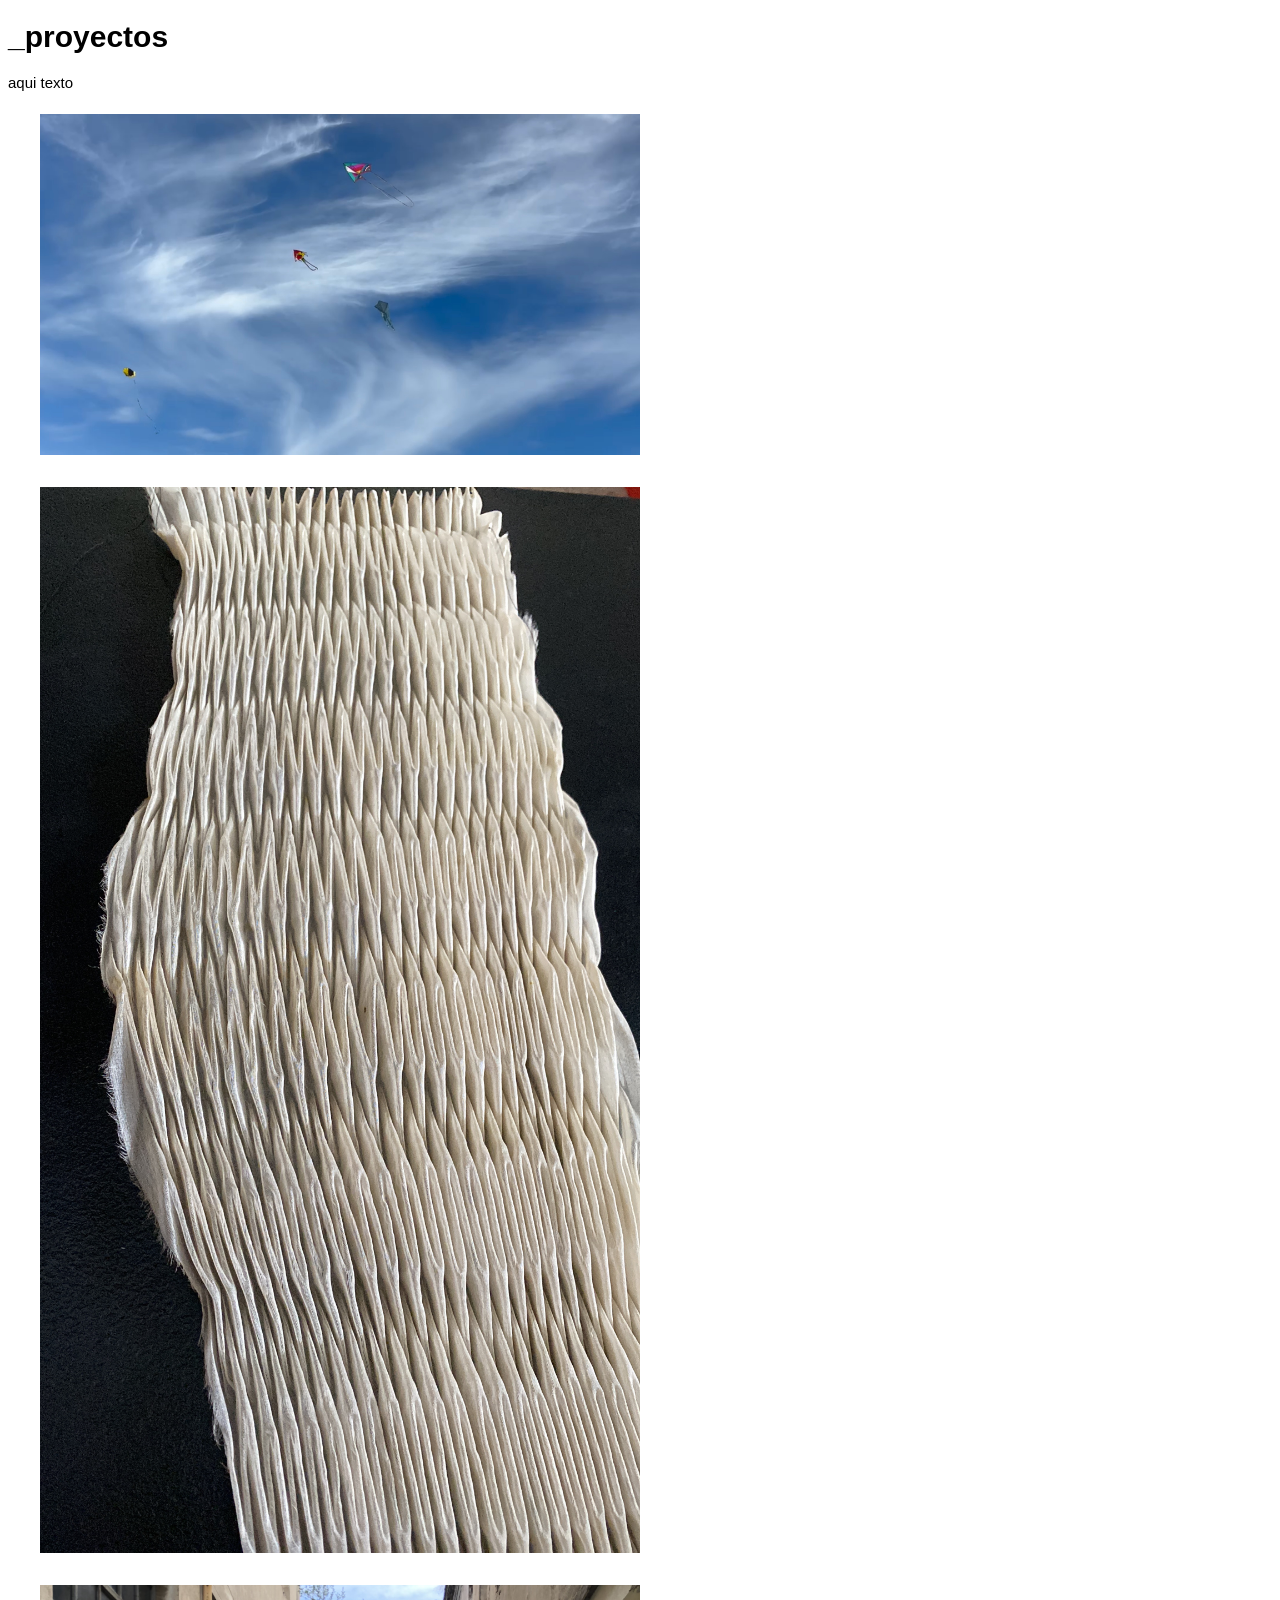
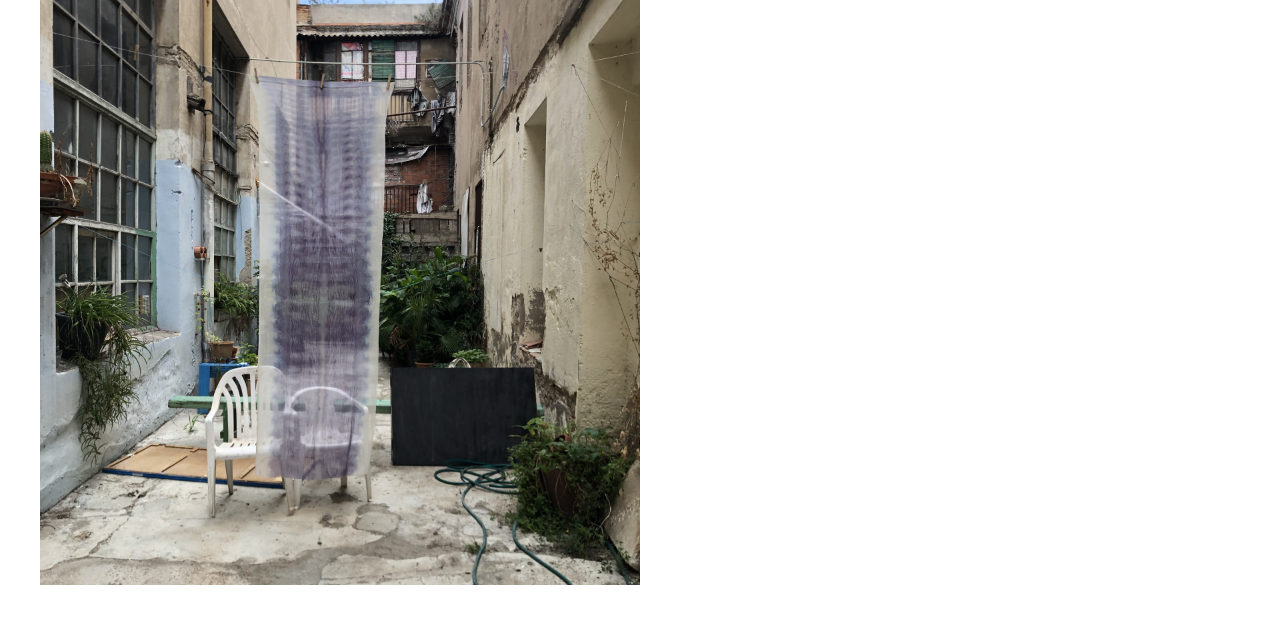
==== index.html @ f6813cc9 "metaindex" ====
<!DOCTYPE html>
<html lang="es">

<head>
    <meta charset="UTF-8">
    <meta name="viewport" content="width=device-width, initial-scale=1.0">
    <title>florenciatn</title>
    <link rel="stylesheet" href="estiloIndex.css">
</head>

<body>
    <h1>_proyectos</h1>
    <p>aqui texto</p>

    <article>
        <a href="cometas.html">
        <img src="img/IMG_7380.jpg" alt="volantines" width="600">
     </a>
    </article>

    <article>
        <a href="pliegues.html">
        <img src="img/IMG_5913.jpg" alt="pliegue" width="600">
        </a>
    </article>

    <article>
        <a href="espectros.html">
            <img src="img/espectro.jpg" alt="fantasma" width="600">
        </a>
    </article>

    <article>
  
        
    </article>
 

</body>

</html>
---- estiloIndex.css ----
body {
    background-color: rgba(255, 255, 255, 0.899);
    font-size: 15px;
    font-family: Arial, Helvetica, sans-serif;
}
    
img {
        max-width: 100%;   
        height: auto;      
        display: block;   
        padding: 8px 16px 24px 32px;  
      }

a {
    text-decoration: none;
    color:black
}

h2 a:hover {
    color:#fce7f6
}

p a:hover {
    color: #f33501;
    background-color: #fce7f6;
}
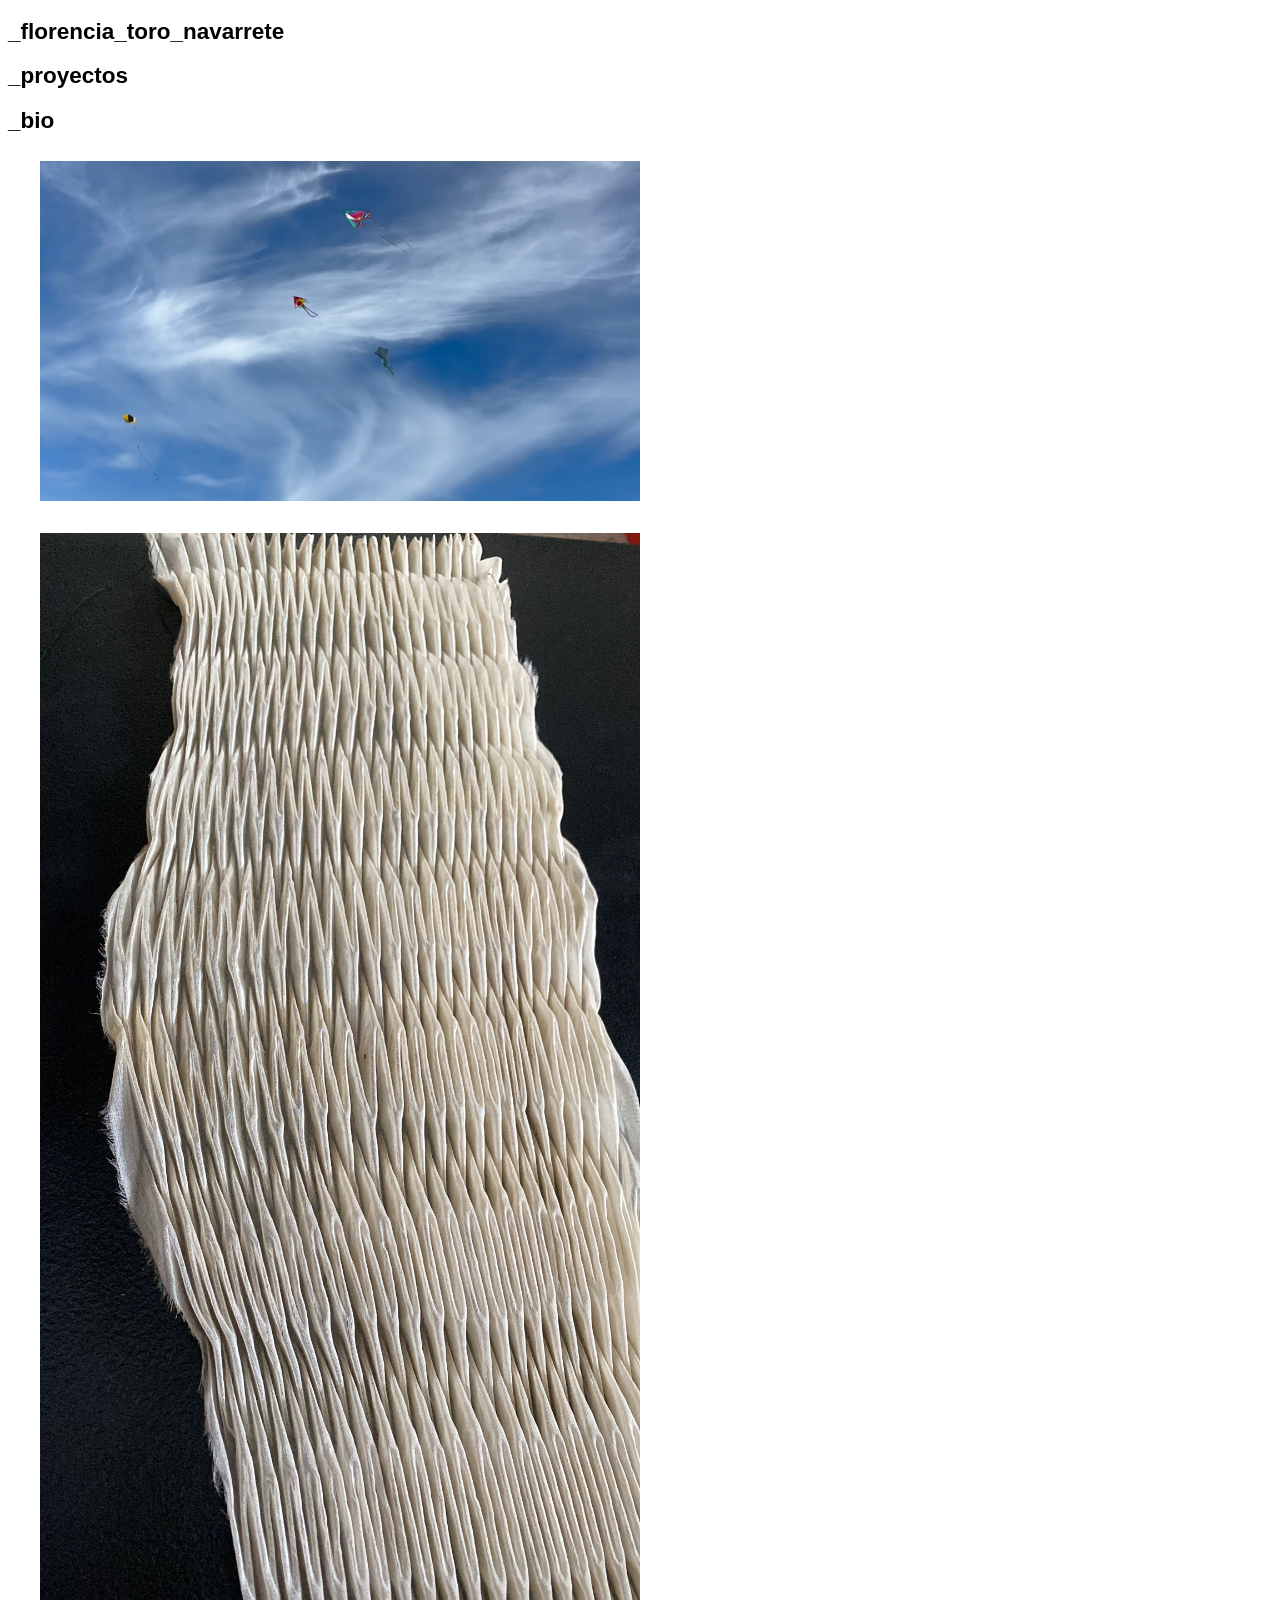
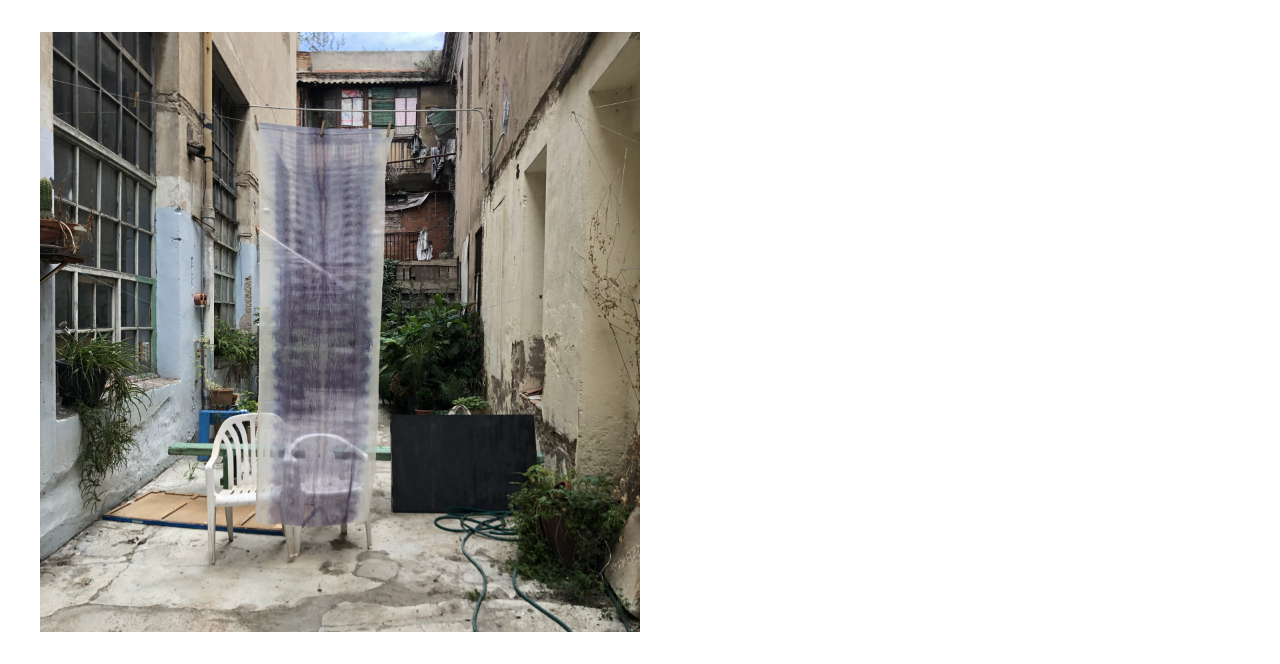
==== commit e011e724: "maaasssss" ====
--- a/index.html
+++ b/index.html
@@ -9,8 +9,12 @@
 </head>
 
 <body>
-    <h1>_proyectos</h1>
-    <p>aqui texto</p>
+    <article>
+        <h1><a href="metaindex.html">_florencia_toro_navarrete</a></h1>
+        <h1>_proyectos</h1>
+        <h1><a href="bio.html">_bio</a></h1>
+
+    </article>
 
     <article>
         <a href="cometas.html">
--- a/estiloIndex.css
+++ b/estiloIndex.css
@@ -16,12 +16,11 @@
     color:black
 }
 
-h2 a:hover {
-    color:#fce7f6
+h1 a:hover {
+    color:#fcd0ef
 }
 
 p a:hover {
-    color: #f33501;
-    background-color: #fce7f6;
+    background-color: #fcd0ef;
 }
 
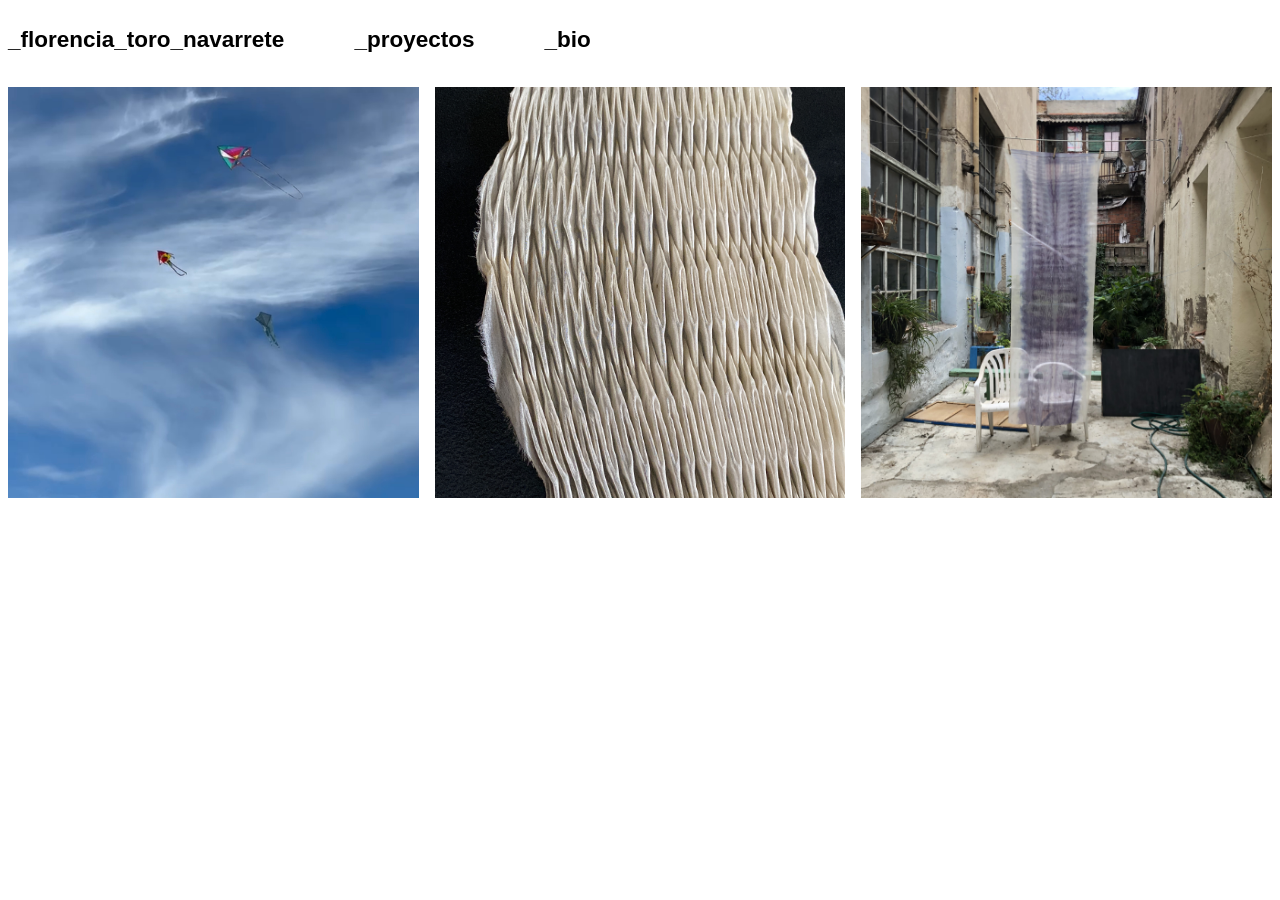
==== commit fd009024: "otroscambios" ====
--- a/index.html
+++ b/index.html
@@ -10,9 +10,9 @@
 
 <body>
     <article>
-        <h1><a href="metaindex.html">_florencia_toro_navarrete</a></h1>
-        <h1>_proyectos</h1>
-        <h1><a href="bio.html">_bio</a></h1>
+        <h2><a href="metaindex.html">_florencia_toro_navarrete</a></h2>
+        <h2>_proyectos</h2>
+        <h2><a href="bio.html">_bio</a></h2>
 
     </article>
 
@@ -34,11 +34,6 @@
         </a>
     </article>
 
-    <article>
-  
-        
-    </article>
- 
 
 </body>
 
--- a/estiloIndex.css
+++ b/estiloIndex.css
@@ -2,25 +2,42 @@
     background-color: rgba(255, 255, 255, 0.899);
     font-size: 15px;
     font-family: Arial, Helvetica, sans-serif;
+    display: grid;
+grid-template-columns: repeat(3, 1fr);
+gap: 16px;
 }
     
 img {
-        max-width: 100%;   
-        height: auto;      
-        display: block;   
-        padding: 8px 16px 24px 32px;  
-      }
+    width: 100%;
+    aspect-ratio: 1 / 1;
+    object-fit: cover;
+    display: block;
+}
 
 a {
     text-decoration: none;
     color:black
 }
 
-h1 a:hover {
-    color:#fcd0ef
+h2 {
+    margin-right: 30px;
+}
+
+h2 a:hover {
+    color:darkgrey
 }
 
 p a:hover {
-    background-color: #fcd0ef;
+    background-color:darkgrey
 }
 
+article:first-of-type {
+    display: flex;
+    gap: 40px;
+    grid-column: 1 / -1;
+}
+
+p {
+    grid-column: 1 / -1;
+}
+
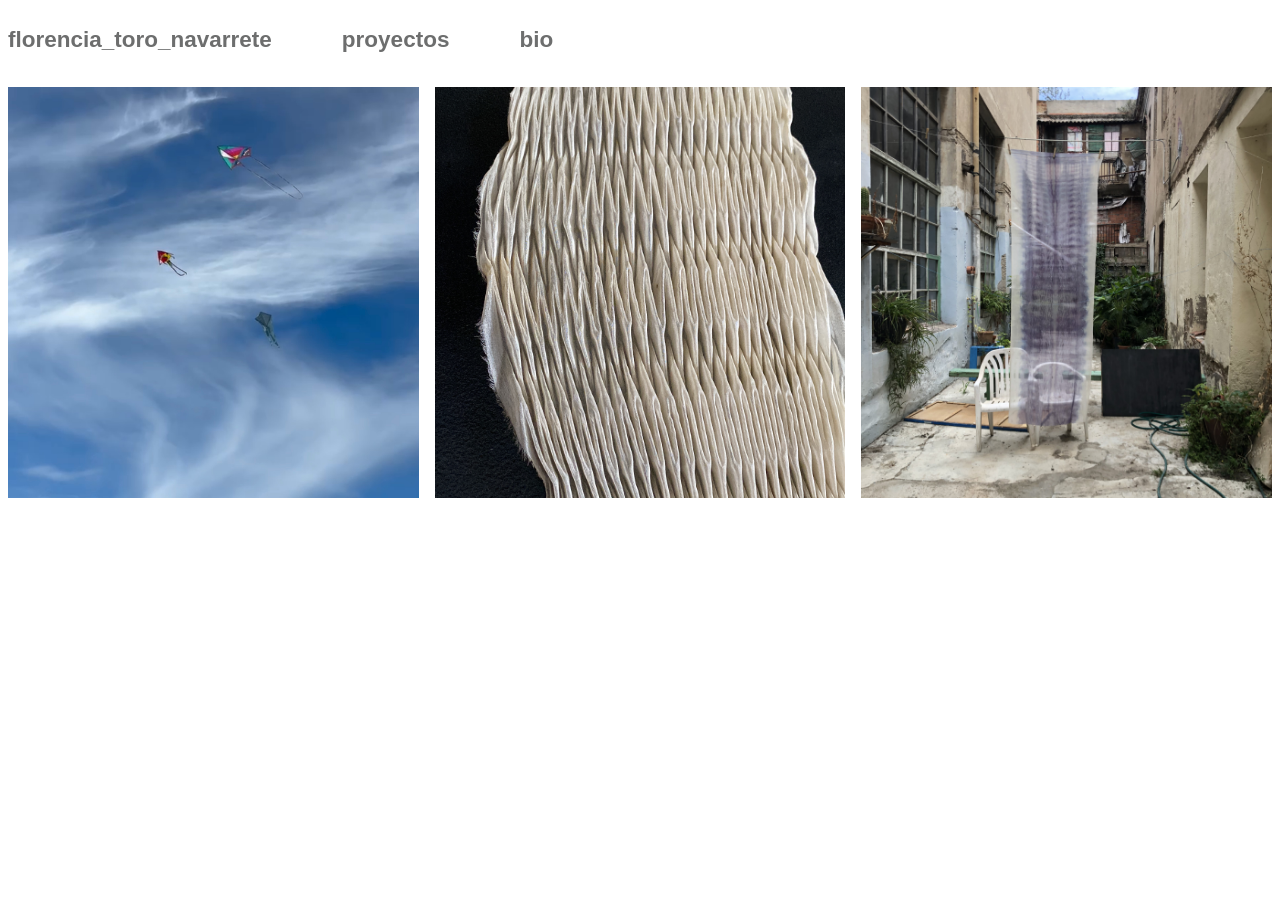
==== commit a1607a6c: "formatos" ====
--- a/index.html
+++ b/index.html
@@ -10,9 +10,9 @@
 
 <body>
     <article>
-        <h2><a href="metaindex.html">_florencia_toro_navarrete</a></h2>
-        <h2>_proyectos</h2>
-        <h2><a href="bio.html">_bio</a></h2>
+        <h2><a href="metaindex.html">florencia_toro_navarrete</a></h2>
+        <h2>proyectos</h2>
+        <h2><a href="bio.html">bio</a></h2>
 
     </article>
 
--- a/estiloIndex.css
+++ b/estiloIndex.css
@@ -16,12 +16,14 @@
 
 a {
     text-decoration: none;
-    color:black
+    color:rgb(109, 110, 110)
 }
 
 h2 {
     margin-right: 30px;
-}
+    color:rgb(109, 110, 110)
+    }
+
 
 h2 a:hover {
     color:darkgrey
@@ -39,5 +41,21 @@
 
 p {
     grid-column: 1 / -1;
-}
+ text-align: justify;
+    }
 
+    @media (max-width: 700px) {
+        body {
+            grid-template-columns: 1fr;
+        }
+    
+        article:first-of-type {
+            flex-wrap: wrap;
+            gap: 0 16px;
+        }
+    
+        h2 {
+            font-size: 16px;
+            margin-right: 0;
+        }
+    }
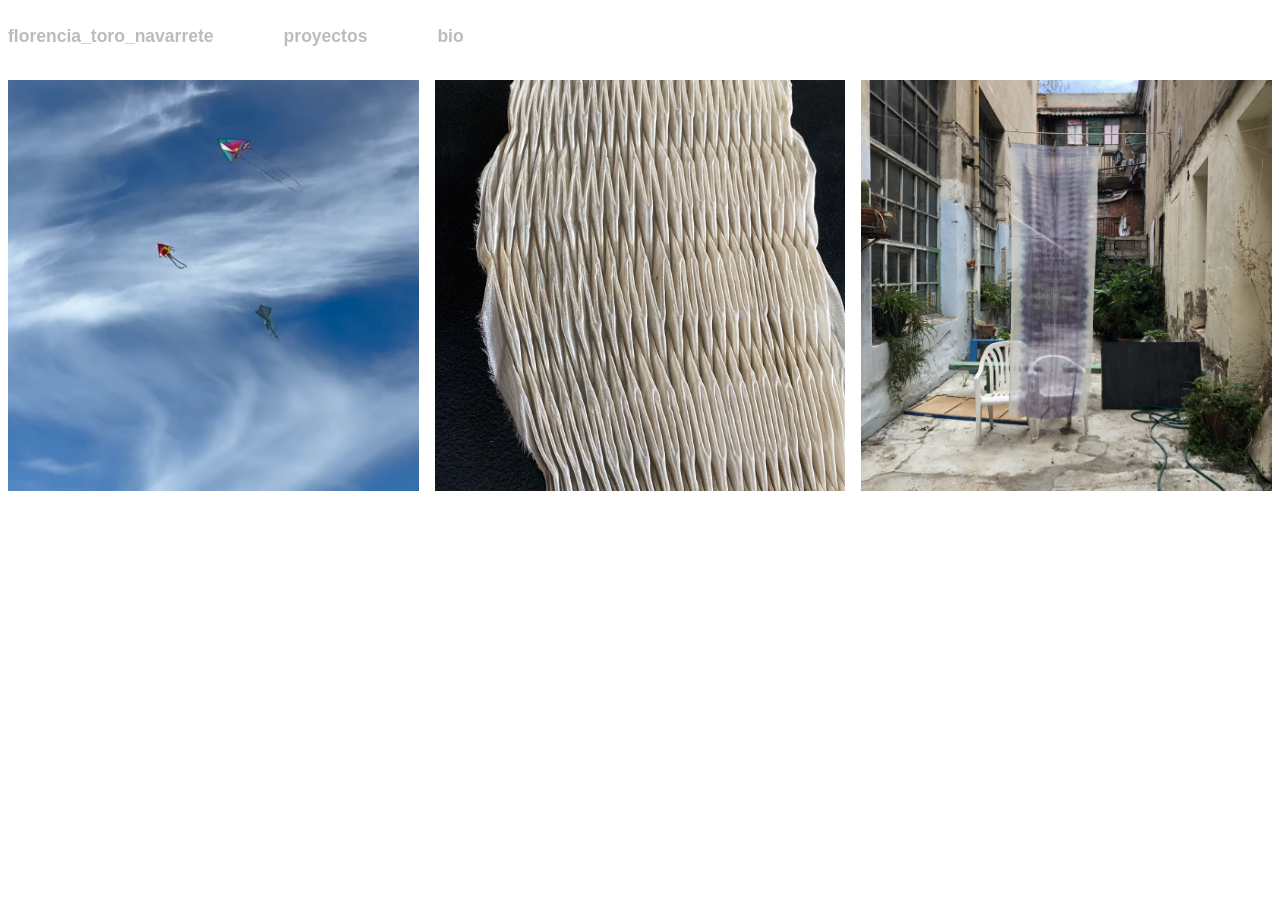
==== commit 495cd0e5: "masdeformatotamaños" ====
--- a/index.html
+++ b/index.html
@@ -10,9 +10,9 @@
 
 <body>
     <article>
-        <h2><a href="metaindex.html">florencia_toro_navarrete</a></h2>
-        <h2>proyectos</h2>
-        <h2><a href="bio.html">bio</a></h2>
+        <h3><a href="metaindex.html">florencia_toro_navarrete</a></h3>
+        <h3>proyectos</h3>
+        <h3><a href="bio.html">bio</a></h3>
 
     </article>
 
--- a/estiloIndex.css
+++ b/estiloIndex.css
@@ -16,17 +16,17 @@
 
 a {
     text-decoration: none;
-    color:rgb(109, 110, 110)
+    color:rgb(187, 189, 189)
 }
 
-h2 {
+h3 {
     margin-right: 30px;
-    color:rgb(109, 110, 110)
-    }
+    color:rgb(187, 189, 189)
+}
 
 
-h2 a:hover {
-    color:darkgrey
+h3 a:hover {
+    color:rgb(224, 222, 222)
 }
 
 p a:hover {
@@ -54,7 +54,7 @@
             gap: 0 16px;
         }
     
-        h2 {
+        h3 {
             font-size: 16px;
             margin-right: 0;
         }
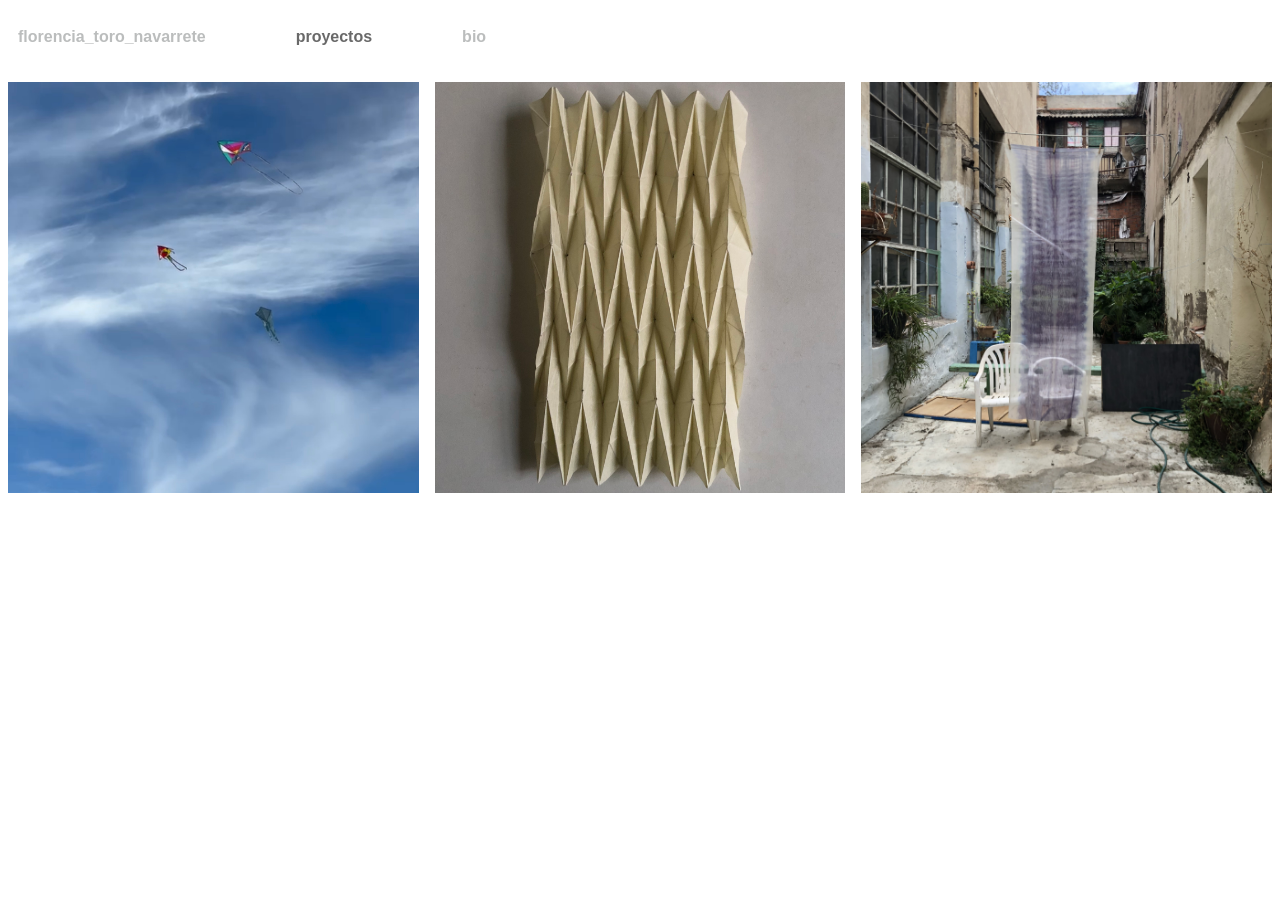
==== commit eea981ac: "agregandoenpliegues" ====
--- a/index.html
+++ b/index.html
@@ -24,7 +24,7 @@
 
     <article>
         <a href="pliegues.html">
-        <img src="img/IMG_5913.jpg" alt="pliegue" width="600">
+        <img src="img/plieguees.jpg" alt="pliegue" width="600">
         </a>
     </article>
 
--- a/estiloIndex.css
+++ b/estiloIndex.css
@@ -19,9 +19,21 @@
     color:rgb(187, 189, 189)
 }
 
+article:first-of-type {
+    display: flex;
+    gap: 40px;
+    grid-column: 1 / -1;
+}
+
 h3 {
-    margin-right: 30px;
-    color:rgb(187, 189, 189)
+    margin: 16px 0;
+    font-size: 16px;
+    color: dimgrey;
+}
+
+article:first-of-type h3 {
+    margin: 16px 30px 16px 0;
+    padding: 4px 10px;
 }
 
 
@@ -31,12 +43,6 @@
 
 p a:hover {
     background-color:darkgrey
-}
-
-article:first-of-type {
-    display: flex;
-    gap: 40px;
-    grid-column: 1 / -1;
 }
 
 p {
@@ -51,11 +57,12 @@
     
         article:first-of-type {
             flex-wrap: wrap;
-            gap: 0 16px;
+            gap: 0 12px;
         }
     
-        h3 {
-            font-size: 16px;
+        article:first-of-type h3 {
             margin-right: 0;
+            padding: 4px 0;
+            font-size: 14px;
         }
     }
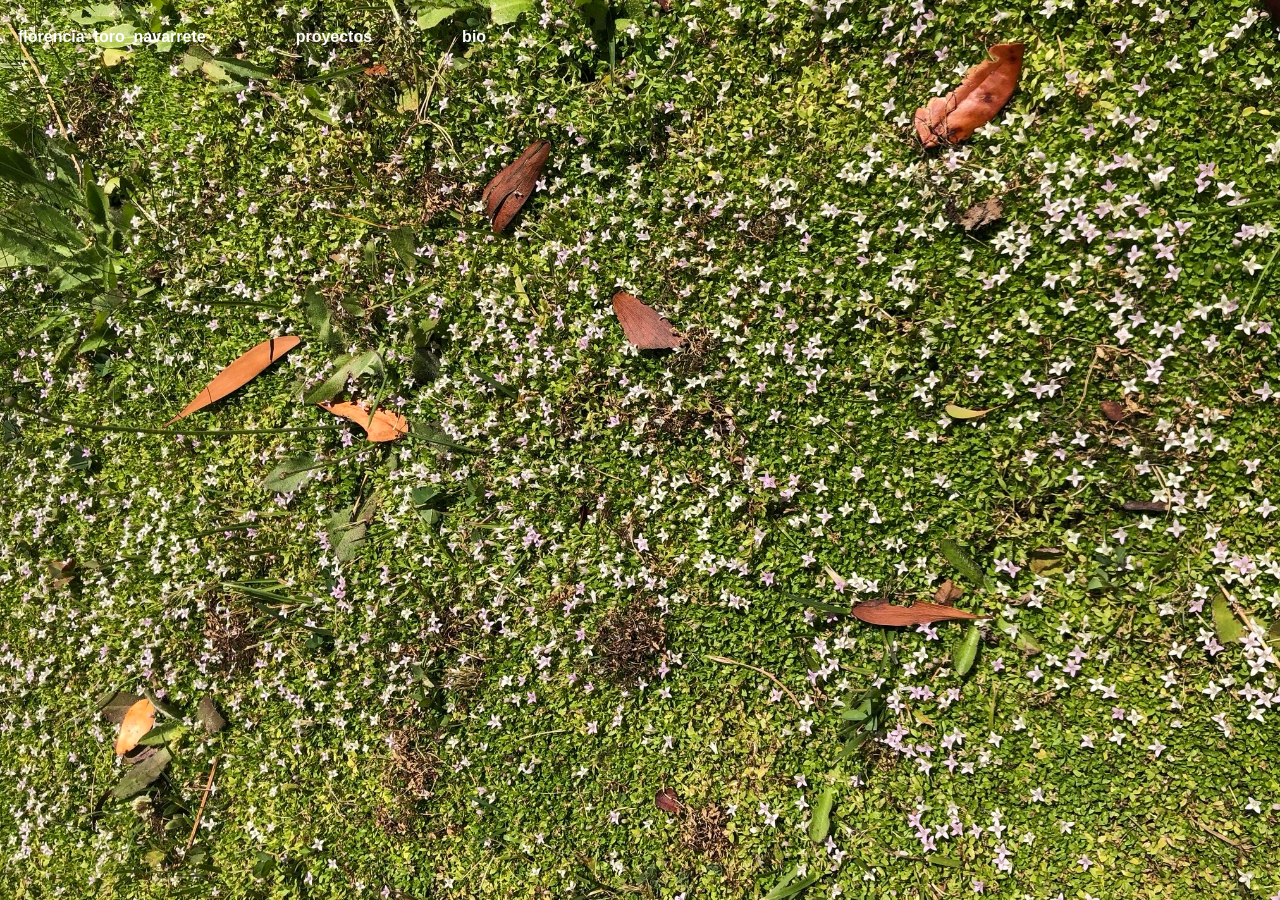
==== commit 6dc36d16: "unificacioncssycambioindex" ====
--- a/index.html
+++ b/index.html
@@ -5,35 +5,15 @@
     <meta charset="UTF-8">
     <meta name="viewport" content="width=device-width, initial-scale=1.0">
     <title>florenciatn</title>
-    <link rel="stylesheet" href="estiloIndex.css">
+    <link rel="stylesheet" href="estilo.css">
+   
 </head>
 
 <body>
-    <article>
-        <h3><a href="metaindex.html">florencia_toro_navarrete</a></h3>
-        <h3>proyectos</h3>
-        <h3><a href="bio.html">bio</a></h3>
-
-    </article>
-
-    <article>
-        <a href="cometas.html">
-        <img src="img/IMG_7380.jpg" alt="volantines" width="600">
-     </a>
-    </article>
-
-    <article>
-        <a href="pliegues.html">
-        <img src="img/plieguees.jpg" alt="pliegue" width="600">
-        </a>
-    </article>
-
-    <article>
-        <a href="espectros.html">
-            <img src="img/espectro.jpg" alt="fantasma" width="600">
-        </a>
-    </article>
-
+    <h3>florencia_toro_navarrete</h3>
+    <h3><a href="proyectos.html">proyectos</a></h3>
+    <h3><a href="bio.html">bio</a></h3>
+    <body class="meta">
 
 </body>
 
--- a/estilo.css
+++ b/estilo.css
@@ -0,0 +1,141 @@
+body {
+    background-color: rgba(255, 255, 255, 0.899);
+    font-size: 15px;
+    font-family: Arial, Helvetica, sans-serif;
+}
+
+a {
+    text-decoration: none;
+    color: rgb(187, 189, 189);
+}
+
+h3 {
+    margin: 16px 0;
+    font-size: 16px;
+    color: dimgrey;
+}
+
+h3 a:hover {
+    color: rgb(224, 222, 222);
+}
+
+article:first-of-type {
+    display: flex;
+    gap: 40px;
+}
+
+article:first-of-type h3 {
+    margin: 16px 30px 16px 0;
+    padding: 4px 10px;
+}
+
+/* ===== METAINDEX ===== */
+body.meta {
+    display: flex;
+    gap: 40px;
+    background-image: url("img/plantitas.jpg");
+    background-repeat: no-repeat;
+    background-size: cover;
+    background-attachment: fixed;
+}
+
+.meta a {
+    color: white;
+}
+
+.meta h3 {
+    margin: 16px 30px 16px 0;
+    padding: 4px 10px;
+    color: white;
+}
+
+.meta h3 a:hover {
+    color: rgb(248, 248, 131);
+}
+
+/* ===== INDEX Y BIO (cuadrícula de 3 columnas) ===== */
+body.index,
+body.bio {
+    display: grid;
+    grid-template-columns: repeat(3, 1fr);
+    gap: 16px;
+}
+
+.index article:first-of-type,
+.bio article:first-of-type {
+    grid-column: 1 / -1;
+}
+
+.index img {
+    width: 100%;
+    aspect-ratio: 1 / 1;
+    object-fit: cover;
+    display: block;
+}
+
+/* ===== BIO ===== */
+.bio p {
+    grid-column: 1;
+    text-align: justify;
+    text-indent: 2em;
+}
+
+.bio p:last-of-type {
+    text-indent: 0;
+}
+
+.bio p a:hover {
+    background-color: darkgrey;
+}
+
+/* ===== PÁGINAS DE PROYECTO ===== */
+.proyecto article:nth-of-type(2) {
+    display: grid;
+    grid-template-columns: repeat(3, 1fr);
+    gap: 16px;
+}
+
+.proyecto img {
+    width: 100%;
+    aspect-ratio: 4 / 5;
+    object-fit: cover;
+    display: block;
+}
+
+/* ===== MÓVIL (siempre al final) ===== */
+@media (max-width: 700px) {
+    article:first-of-type {
+        flex-wrap: wrap;
+        gap: 0 12px;
+    }
+
+    article:first-of-type h3 {
+        margin-right: 0;
+        padding: 4px 0;
+        font-size: 14px;
+    }
+
+    body.index,
+    body.bio {
+        grid-template-columns: 1fr;
+    }
+
+    .bio p {
+        grid-column: 1 / -1;
+    }
+
+    .proyecto article:nth-of-type(2) {
+        grid-template-columns: 1fr;
+    }
+
+    body.meta {
+        flex-wrap: wrap;
+        gap: 0 12px;
+    }
+
+    .meta h3 {
+        margin-right: 0;
+        padding: 4px 0;
+        font-size: 14px;
+    }
+}
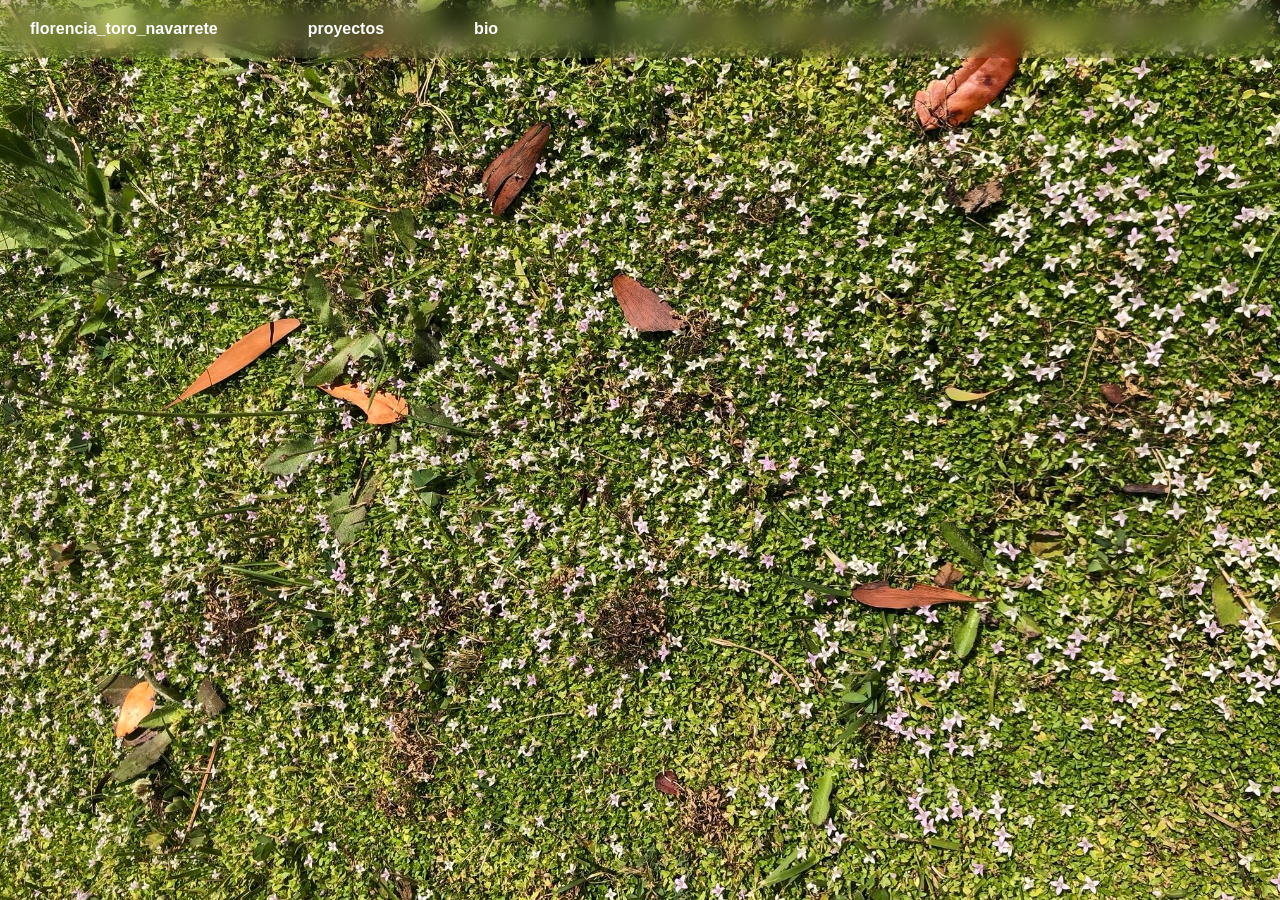
==== commit a009425e: "index: la barra del menú desenfoca la foto de fondo Las tres líneas del index van dentro de un <nav>" ====
--- a/index.html
+++ b/index.html
@@ -6,15 +6,15 @@
     <meta name="viewport" content="width=device-width, initial-scale=1.0">
     <title>florenciatn</title>
     <link rel="stylesheet" href="estilo.css">
-   
+
 </head>
 
-<body>
-    <h3>florencia_toro_navarrete</h3>
-    <h3><a href="proyectos.html">proyectos</a></h3>
-    <h3><a href="bio.html">bio</a></h3>
-    <body class="meta">
-
+<body class="meta">
+    <nav>
+        <h3>florencia_toro_navarrete</h3>
+        <h3><a href="proyectos.html">proyectos</a></h3>
+        <h3><a href="bio.html">bio</a></h3>
+    </nav>
 </body>
 
-</html>+</html>
--- a/estilo.css
+++ b/estilo.css
@@ -30,13 +30,27 @@
 }
 
 /* ===== METAINDEX ===== */
+/* html con fondo propio: así la foto la pinta el body y Safari la puede desenfocar */
+html:has(body.meta) {
+    background-color: white;
+}
+
 body.meta {
-    display: flex;
-    gap: 40px;
+    margin: 0;
+    min-height: 100dvh;
     background-image: url("img/plantitas.jpg");
     background-repeat: no-repeat;
     background-size: cover;
-    background-attachment: fixed;
+    background-position: center;
+}
+
+/* la barra: desenfoca la foto que tiene detrás */
+.meta nav {
+    display: flex;
+    gap: 40px;
+    padding: 0 20px;
+    -webkit-backdrop-filter: blur(12px);
+    backdrop-filter: blur(12px);
 }
 
 .meta a {
@@ -75,13 +89,15 @@
 
 /* ===== BIO ===== */
 .bio p {
-    grid-column: 1;
+    grid-column: 3;
     text-align: justify;
     text-indent: 2em;
+    margin: 40px 24px 0 0;
 }
 
 .bio p:last-of-type {
     text-indent: 0;
+    text-align: right;
 }
 
 .bio p a:hover {
@@ -122,13 +138,18 @@
 
     .bio p {
         grid-column: 1 / -1;
+            margin-top: 16px;
+    }
+
+    .bio p:last-of-type {
+        text-align: left;
     }
 
     .proyecto article:nth-of-type(2) {
         grid-template-columns: 1fr;
     }
 
-    body.meta {
+    .meta nav {
         flex-wrap: wrap;
         gap: 0 12px;
     }
@@ -138,4 +159,4 @@
         padding: 4px 0;
         font-size: 14px;
     }
-}+}
